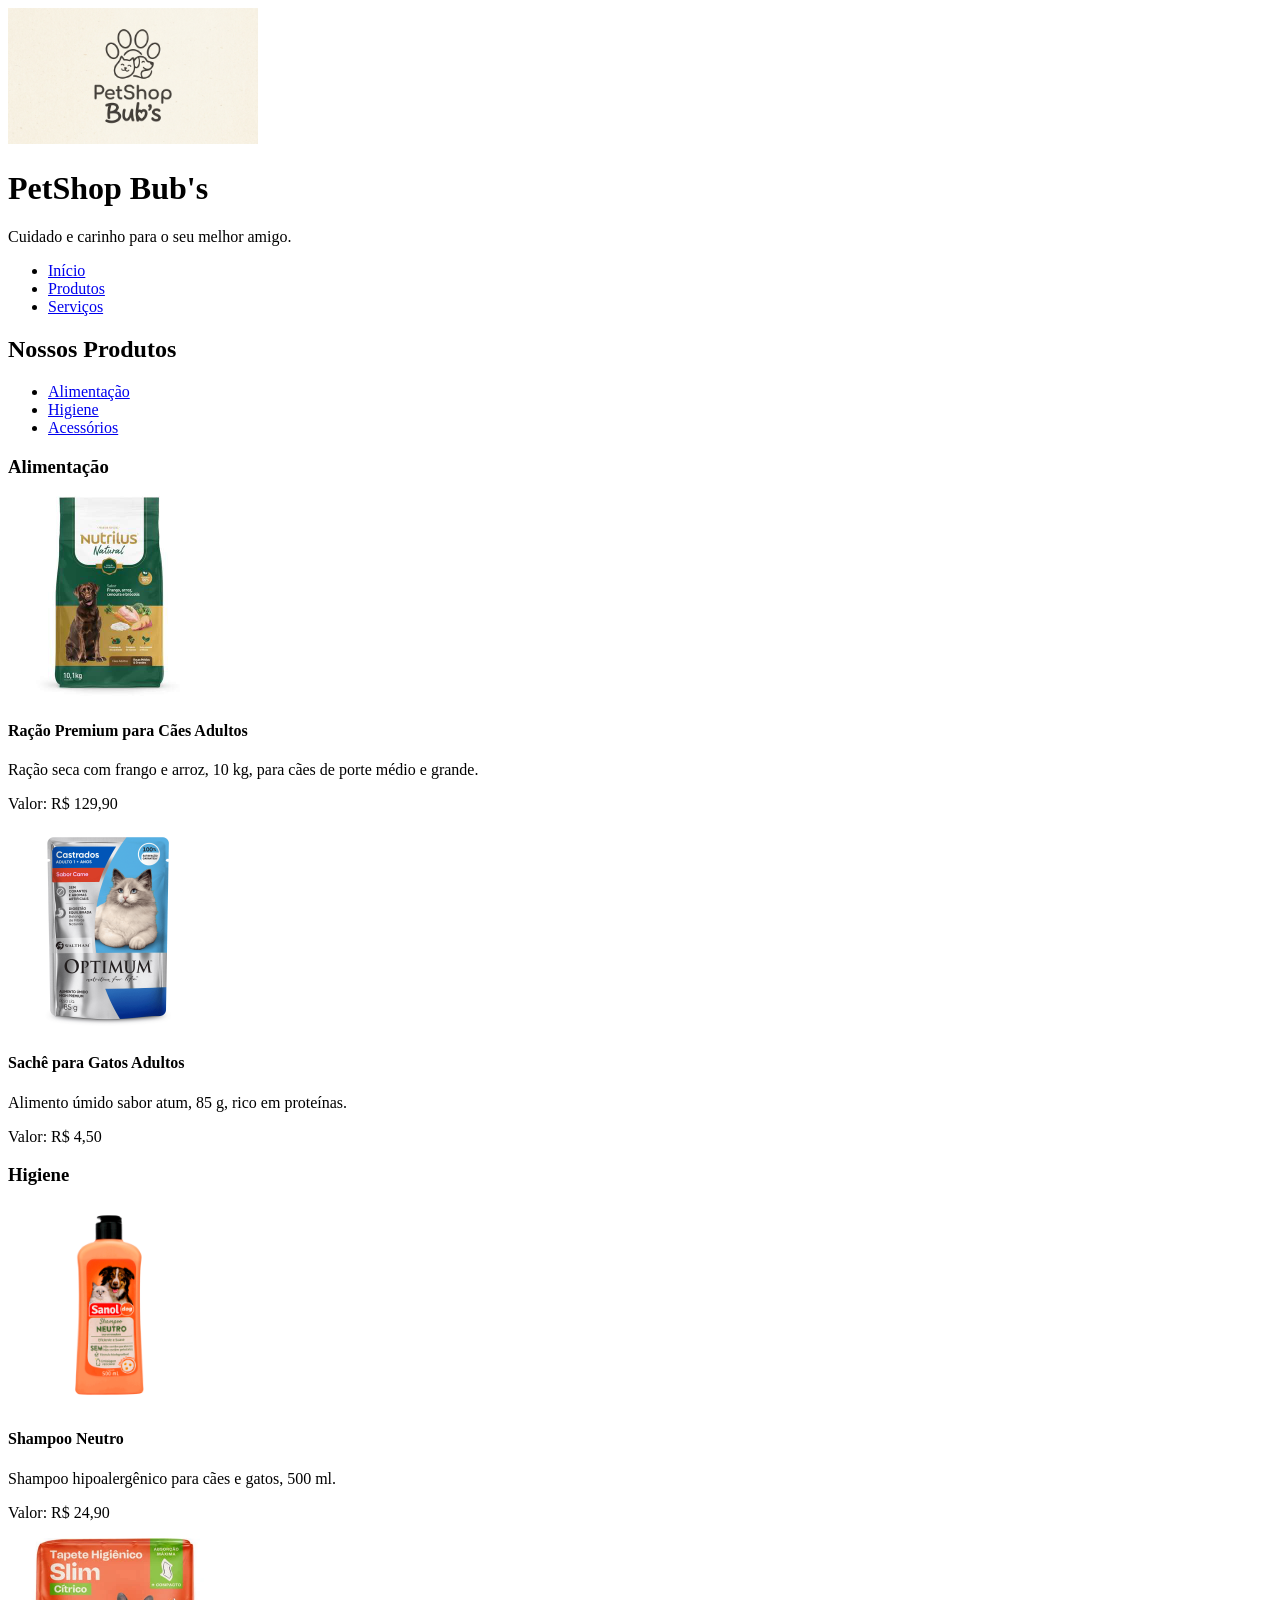
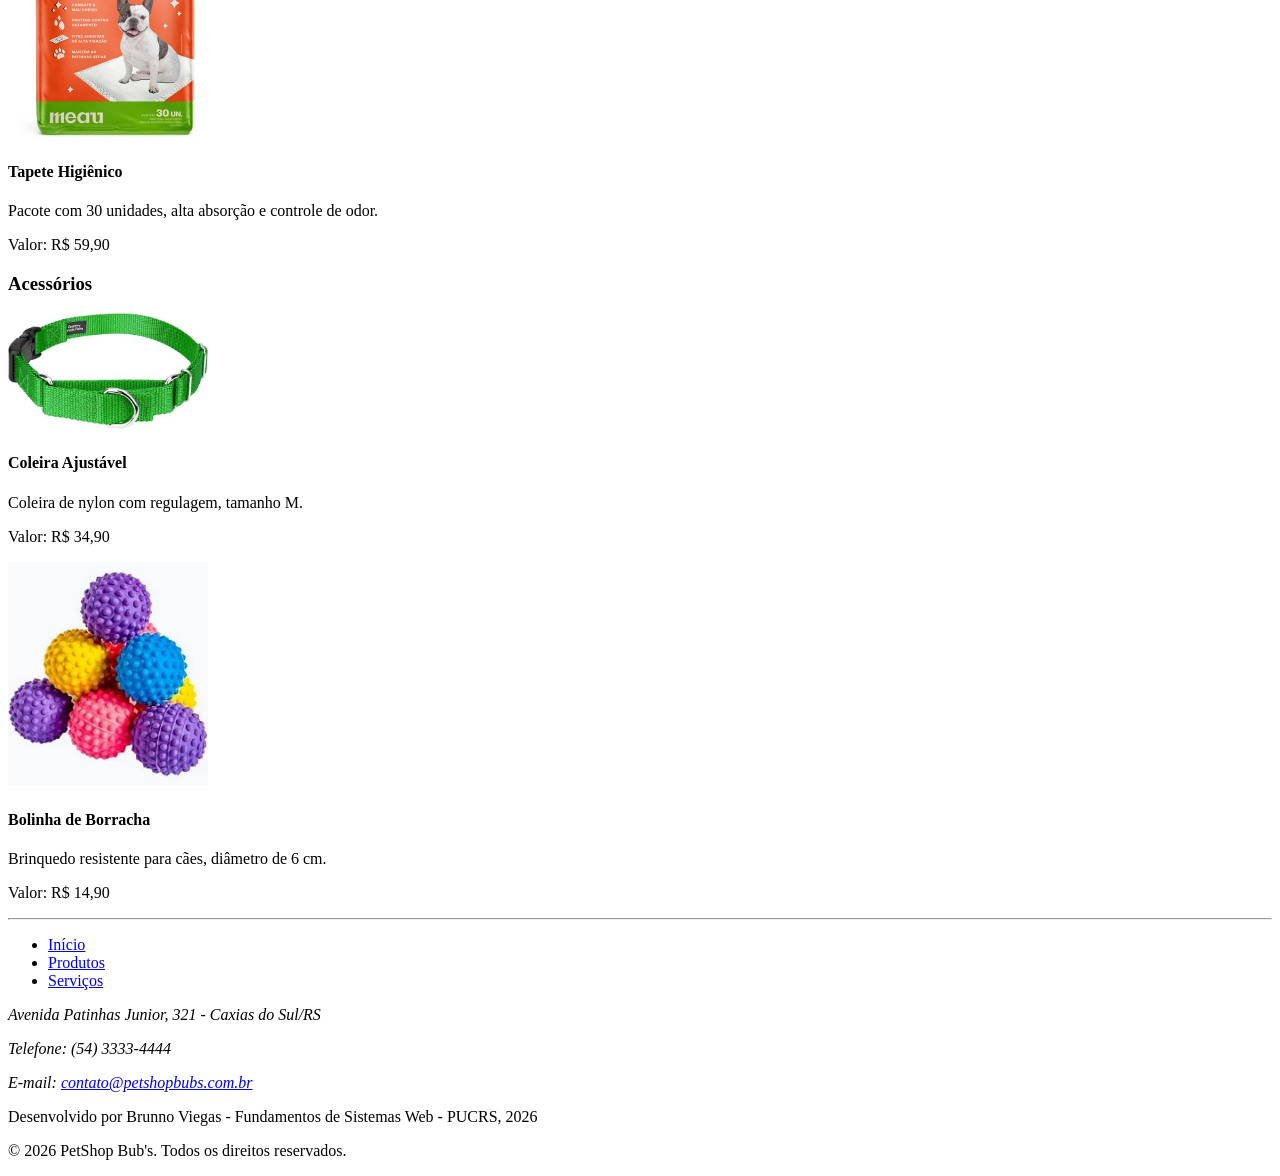
==== Projeto1_PetShop/produtos.html @ ed69d992 "(fix): change folder name - Project" ====
<!DOCTYPE html>
<html lang="en">

<head>
    <meta charset="UTF-8">
    <meta name="viewport" content="width=device-width, initial-scale=1.0">
    <title>Produtos - PetShop Bub's</title>
</head>

<body>
    <header>
        <img src="img/logo_petshop_bubs.jfif" width="250" alt="Logo PetShop Bubs">
        <h1>PetShop Bub's</h1>
        <p>Cuidado e carinho para o seu melhor amigo.</p>

        <nav>
            <ul>
                <li><a href="index.html">Início</a></li>
                <li><a href="produtos.html">Produtos</a></li>
                <li><a href="servicos.html">Serviços</a></li>
            </ul>
        </nav>
    </header>

    <main>
        <h2>Nossos Produtos</h2>

        <nav aria-label="Categorias de produtos">
            <ul>
                <li><a href="#alimentacao">Alimentação</a></li>
                <li><a href="#higiene">Higiene</a></li>
                <li><a href="#acessorios">Acessórios</a></li>
            </ul>
        </nav>

        <section id="alimentacao">
            <h3>Alimentação</h3>

            <article>
                <img src="img/racao-caes.jpg" alt="Pacote de ração seca para cães adultos" width="200">
                <h4>Ração Premium para Cães Adultos</h4>
                <p>Ração seca com frango e arroz, 10 kg, para cães de porte médio e grande.</p>
                <p>Valor: R$ 129,90</p>
            </article>

            <article>
                <img src="img/sache-gatos.png" alt="Sachê de alimento úmido para gatos" width="200">
                <h4>Sachê para Gatos Adultos</h4>
                <p>Alimento úmido sabor atum, 85 g, rico em proteínas.</p>
                <p>Valor: R$ 4,50</p>
            </article>
        </section>

        <section id="higiene">
            <h3>Higiene</h3>

            <article>
                <img src="img/shampoo.png" alt="Frasco de shampoo neutro para pets" width="200">
                <h4>Shampoo Neutro</h4>
                <p>Shampoo hipoalergênico para cães e gatos, 500 ml.</p>
                <p>Valor: R$ 24,90</p>
            </article>

            <article>
                <img src="img/tapete-higienico.jpeg" alt="Pacote de tapetes higiênicos" width="200">
                <h4>Tapete Higiênico</h4>
                <p>Pacote com 30 unidades, alta absorção e controle de odor.</p>
                <p>Valor: R$ 59,90</p>
            </article>
        </section>

        <section id="acessorios">
            <h3>Acessórios</h3>

            <article>
                <img src="img/coleira.jfif" alt="Coleira ajustável verde" width="200">
                <h4>Coleira Ajustável</h4>
                <p>Coleira de nylon com regulagem, tamanho M.</p>
                <p>Valor: R$ 34,90</p>
            </article>

            <article>
                <img src="img/brinquedo.jpg" alt="Bolinha de borracha para cães" width="200">
                <h4>Bolinha de Borracha</h4>
                <p>Brinquedo resistente para cães, diâmetro de 6 cm.</p>
                <p>Valor: R$ 14,90</p>
            </article>
        </section>
    </main>

    <hr />
    <footer>
        <nav>
            <ul>
                <li><a href="index.html">Início</a></li>
                <li><a href="produtos.html">Produtos</a></li>
                <li><a href="servicos.html">Serviços</a></li>
            </ul>
        </nav>

        <address>
            <p>Avenida Patinhas Junior, 321 - Caxias do Sul/RS</p>
            <p>Telefone: (54) 3333-4444</p>
            <p>E-mail: <a href="mailto:contato@petshopbubs.com.br">contato@petshopbubs.com.br</a></p>
        </address>

        <p>Desenvolvido por Brunno Viegas - Fundamentos de Sistemas Web - PUCRS, 2026</p>
        <p>&copy; 2026 PetShop Bub's. Todos os direitos reservados.</p>
    </footer>
</body>

</html>
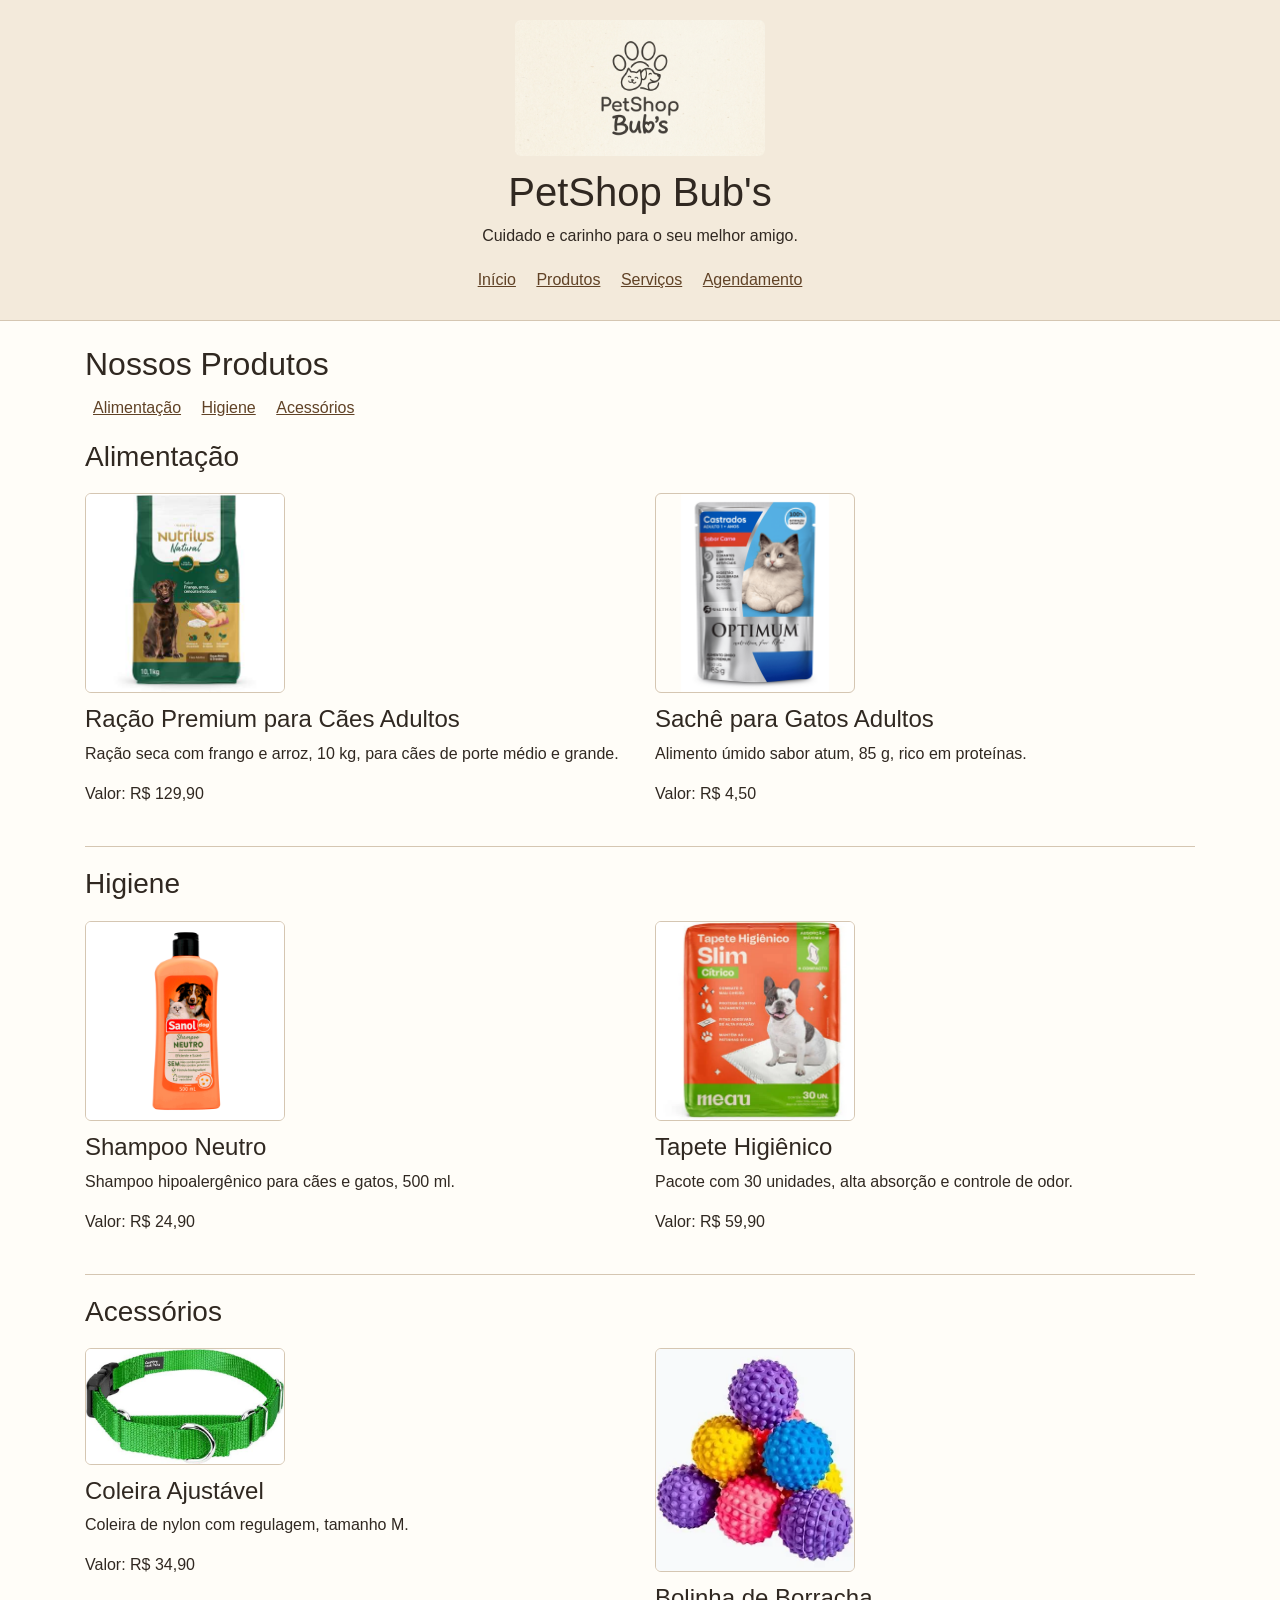
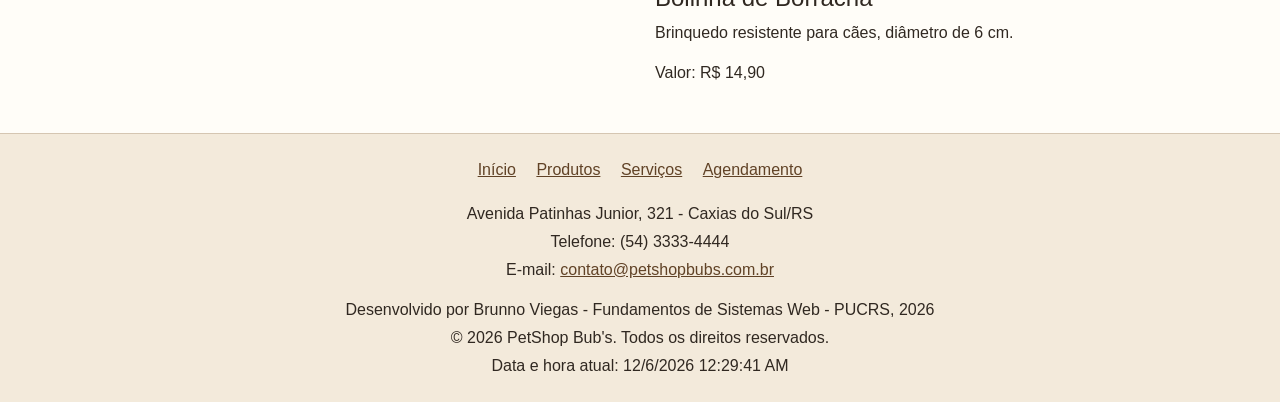
==== commit e9962c38: "Implementação da Fase 2 do projeto PetShop Bub's" ====
--- a/Projeto1_PetShop/produtos.html
+++ b/Projeto1_PetShop/produtos.html
@@ -1,9 +1,13 @@
 <!DOCTYPE html>
-<html lang="en">
+<html lang="pt-BR">
 
 <head>
     <meta charset="UTF-8">
-    <meta name="viewport" content="width=device-width, initial-scale=1.0">
+    <meta name="viewport" content="width=device-width, initial-scale=1, shrink-to-fit=no">
+    <!-- Bootstrap e estilos do site -->
+    <link rel="stylesheet" href="https://cdn.jsdelivr.net/npm/bootstrap@4.6.2/dist/css/bootstrap.min.css"
+        integrity="sha384-xOolHFLEh07PJGoPkLv1IbcEPTNtaed2xpHsD9ESMhqIYd0nLMwNLD69Npy4HI+N" crossorigin="anonymous">
+    <link rel="stylesheet" href="style.css">
     <title>Produtos - PetShop Bub's</title>
 </head>
 
@@ -18,11 +22,12 @@
                 <li><a href="index.html">Início</a></li>
                 <li><a href="produtos.html">Produtos</a></li>
                 <li><a href="servicos.html">Serviços</a></li>
+                <li><a href="agendamento.html">Agendamento</a></li>
             </ul>
         </nav>
     </header>
 
-    <main>
+    <main class="container">
         <h2>Nossos Produtos</h2>
 
         <nav aria-label="Categorias de produtos">
@@ -36,55 +41,62 @@
         <section id="alimentacao">
             <h3>Alimentação</h3>
 
-            <article>
-                <img src="img/racao-caes.jpg" alt="Pacote de ração seca para cães adultos" width="200">
-                <h4>Ração Premium para Cães Adultos</h4>
-                <p>Ração seca com frango e arroz, 10 kg, para cães de porte médio e grande.</p>
-                <p>Valor: R$ 129,90</p>
-            </article>
+            <!-- Cada categoria usa uma linha da grade do Bootstrap -->
+            <div class="row catalogo">
+                <article class="col-12 col-sm-6">
+                    <img src="img/racao-caes.jpg" alt="Pacote de ração seca para cães adultos" width="200">
+                    <h4>Ração Premium para Cães Adultos</h4>
+                    <p>Ração seca com frango e arroz, 10 kg, para cães de porte médio e grande.</p>
+                    <p>Valor: R$ 129,90</p>
+                </article>
 
-            <article>
-                <img src="img/sache-gatos.png" alt="Sachê de alimento úmido para gatos" width="200">
-                <h4>Sachê para Gatos Adultos</h4>
-                <p>Alimento úmido sabor atum, 85 g, rico em proteínas.</p>
-                <p>Valor: R$ 4,50</p>
-            </article>
+                <article class="col-12 col-sm-6">
+                    <img src="img/sache-gatos.png" alt="Sachê de alimento úmido para gatos" width="200">
+                    <h4>Sachê para Gatos Adultos</h4>
+                    <p>Alimento úmido sabor atum, 85 g, rico em proteínas.</p>
+                    <p>Valor: R$ 4,50</p>
+                </article>
+            </div>
         </section>
 
         <section id="higiene">
             <h3>Higiene</h3>
 
-            <article>
-                <img src="img/shampoo.png" alt="Frasco de shampoo neutro para pets" width="200">
-                <h4>Shampoo Neutro</h4>
-                <p>Shampoo hipoalergênico para cães e gatos, 500 ml.</p>
-                <p>Valor: R$ 24,90</p>
-            </article>
+            <div class="row catalogo">
+                <article class="col-12 col-sm-6">
+                    <img src="img/shampoo.png" alt="Frasco de shampoo neutro para pets" width="200">
+                    <h4>Shampoo Neutro</h4>
+                    <p>Shampoo hipoalergênico para cães e gatos, 500 ml.</p>
+                    <p>Valor: R$ 24,90</p>
+                </article>
 
-            <article>
-                <img src="img/tapete-higienico.jpeg" alt="Pacote de tapetes higiênicos" width="200">
-                <h4>Tapete Higiênico</h4>
-                <p>Pacote com 30 unidades, alta absorção e controle de odor.</p>
-                <p>Valor: R$ 59,90</p>
-            </article>
+                <article class="col-12 col-sm-6">
+                    <img src="img/tapete-higienico.jpeg" alt="Pacote de tapetes higiênicos" width="200">
+                    <h4>Tapete Higiênico</h4>
+                    <p>Pacote com 30 unidades, alta absorção e controle de odor.</p>
+                    <p>Valor: R$ 59,90</p>
+                </article>
+            </div>
         </section>
 
         <section id="acessorios">
             <h3>Acessórios</h3>
 
-            <article>
-                <img src="img/coleira.jfif" alt="Coleira ajustável verde" width="200">
-                <h4>Coleira Ajustável</h4>
-                <p>Coleira de nylon com regulagem, tamanho M.</p>
-                <p>Valor: R$ 34,90</p>
-            </article>
+            <div class="row catalogo">
+                <article class="col-12 col-sm-6">
+                    <img src="img/coleira.jfif" alt="Coleira ajustável verde" width="200">
+                    <h4>Coleira Ajustável</h4>
+                    <p>Coleira de nylon com regulagem, tamanho M.</p>
+                    <p>Valor: R$ 34,90</p>
+                </article>
 
-            <article>
-                <img src="img/brinquedo.jpg" alt="Bolinha de borracha para cães" width="200">
-                <h4>Bolinha de Borracha</h4>
-                <p>Brinquedo resistente para cães, diâmetro de 6 cm.</p>
-                <p>Valor: R$ 14,90</p>
-            </article>
+                <article class="col-12 col-sm-6">
+                    <img src="img/brinquedo.jpg" alt="Bolinha de borracha para cães" width="200">
+                    <h4>Bolinha de Borracha</h4>
+                    <p>Brinquedo resistente para cães, diâmetro de 6 cm.</p>
+                    <p>Valor: R$ 14,90</p>
+                </article>
+            </div>
         </section>
     </main>
 
@@ -95,6 +107,7 @@
                 <li><a href="index.html">Início</a></li>
                 <li><a href="produtos.html">Produtos</a></li>
                 <li><a href="servicos.html">Serviços</a></li>
+                <li><a href="agendamento.html">Agendamento</a></li>
             </ul>
         </nav>
 
@@ -106,7 +119,10 @@
 
         <p>Desenvolvido por Brunno Viegas - Fundamentos de Sistemas Web - PUCRS, 2026</p>
         <p>&copy; 2026 PetShop Bub's. Todos os direitos reservados.</p>
+        <p>Data e hora atual: <span id="hora"></span></p>
     </footer>
+
+    <script src="script.js"></script>
 </body>
 
-</html>+</html>
--- a/Projeto1_PetShop/style.css
+++ b/Projeto1_PetShop/style.css
@@ -0,0 +1,131 @@
+/* Cores e fonte do site */
+body {
+    background-color: #fffdf8;
+    color: #302821;
+    font-family: Arial, sans-serif;
+}
+
+a {
+    color: #604226;
+    text-decoration: underline;
+}
+
+a:hover {
+    color: #3e2b19;
+}
+
+img {
+    max-width: 100%;
+}
+
+/* Cabeçalho, rodapé e menus */
+header,
+footer {
+    background-color: #f3eadb;
+    padding: 20px 15px;
+    text-align: center;
+}
+
+header {
+    border-bottom: 1px solid #d5c6b2;
+}
+
+header img {
+    margin-bottom: 12px;
+    border-radius: 6px;
+}
+
+nav ul {
+    padding-left: 0;
+    list-style: none;
+}
+
+nav li {
+    display: inline-block;
+    margin: 4px 8px;
+}
+
+header nav ul,
+footer p {
+    margin-bottom: 4px;
+}
+
+hr {
+    margin: 0;
+    border-color: #d5c6b2;
+}
+
+/* Espaçamento do conteúdo e das seções */
+main {
+    padding-top: 24px;
+    padding-bottom: 8px;
+}
+
+main section {
+    margin-bottom: 24px;
+}
+
+main section + section {
+    padding-top: 20px;
+    border-top: 1px solid #d5c6b2;
+}
+
+/* Imagens e espaçamento dos produtos */
+.catalogo article {
+    margin-top: 12px;
+}
+
+.catalogo img {
+    margin-bottom: 12px;
+    border: 1px solid #d5c6b2;
+    border-radius: 6px;
+}
+
+/* Tamanho, imagens e controles do carrossel */
+#carouselExampleControls {
+    max-width: 360px;
+    margin: 0 auto;
+}
+
+#carouselExampleControls img {
+    height: 240px;
+    object-fit: contain;
+}
+
+#carouselExampleControls .carousel-control-prev-icon,
+#carouselExampleControls .carousel-control-next-icon {
+    width: 32px;
+    height: 32px;
+    background-color: #302821;
+    background-size: 16px;
+    border-radius: 50%;
+}
+
+/* Espaçamento e bordas do formulário de agendamento */
+.formulario-agendamento {
+    margin-bottom: 24px;
+}
+
+.formulario-agendamento fieldset {
+    margin-bottom: 16px;
+    padding: 16px;
+    border: 1px solid #d5c6b2;
+}
+
+.formulario-agendamento legend {
+    width: auto;
+    padding: 0 8px;
+}
+
+.formulario-agendamento input,
+.formulario-agendamento select {
+    max-width: 100%;
+}
+
+/* Foco nos controles do carrossel e no campo de data e hora */
+#carouselExampleControls .carousel-control-prev:focus,
+#carouselExampleControls .carousel-control-next:focus,
+#agenda:focus-within {
+    outline: 2px solid #302821;
+    outline-offset: -2px;
+}
